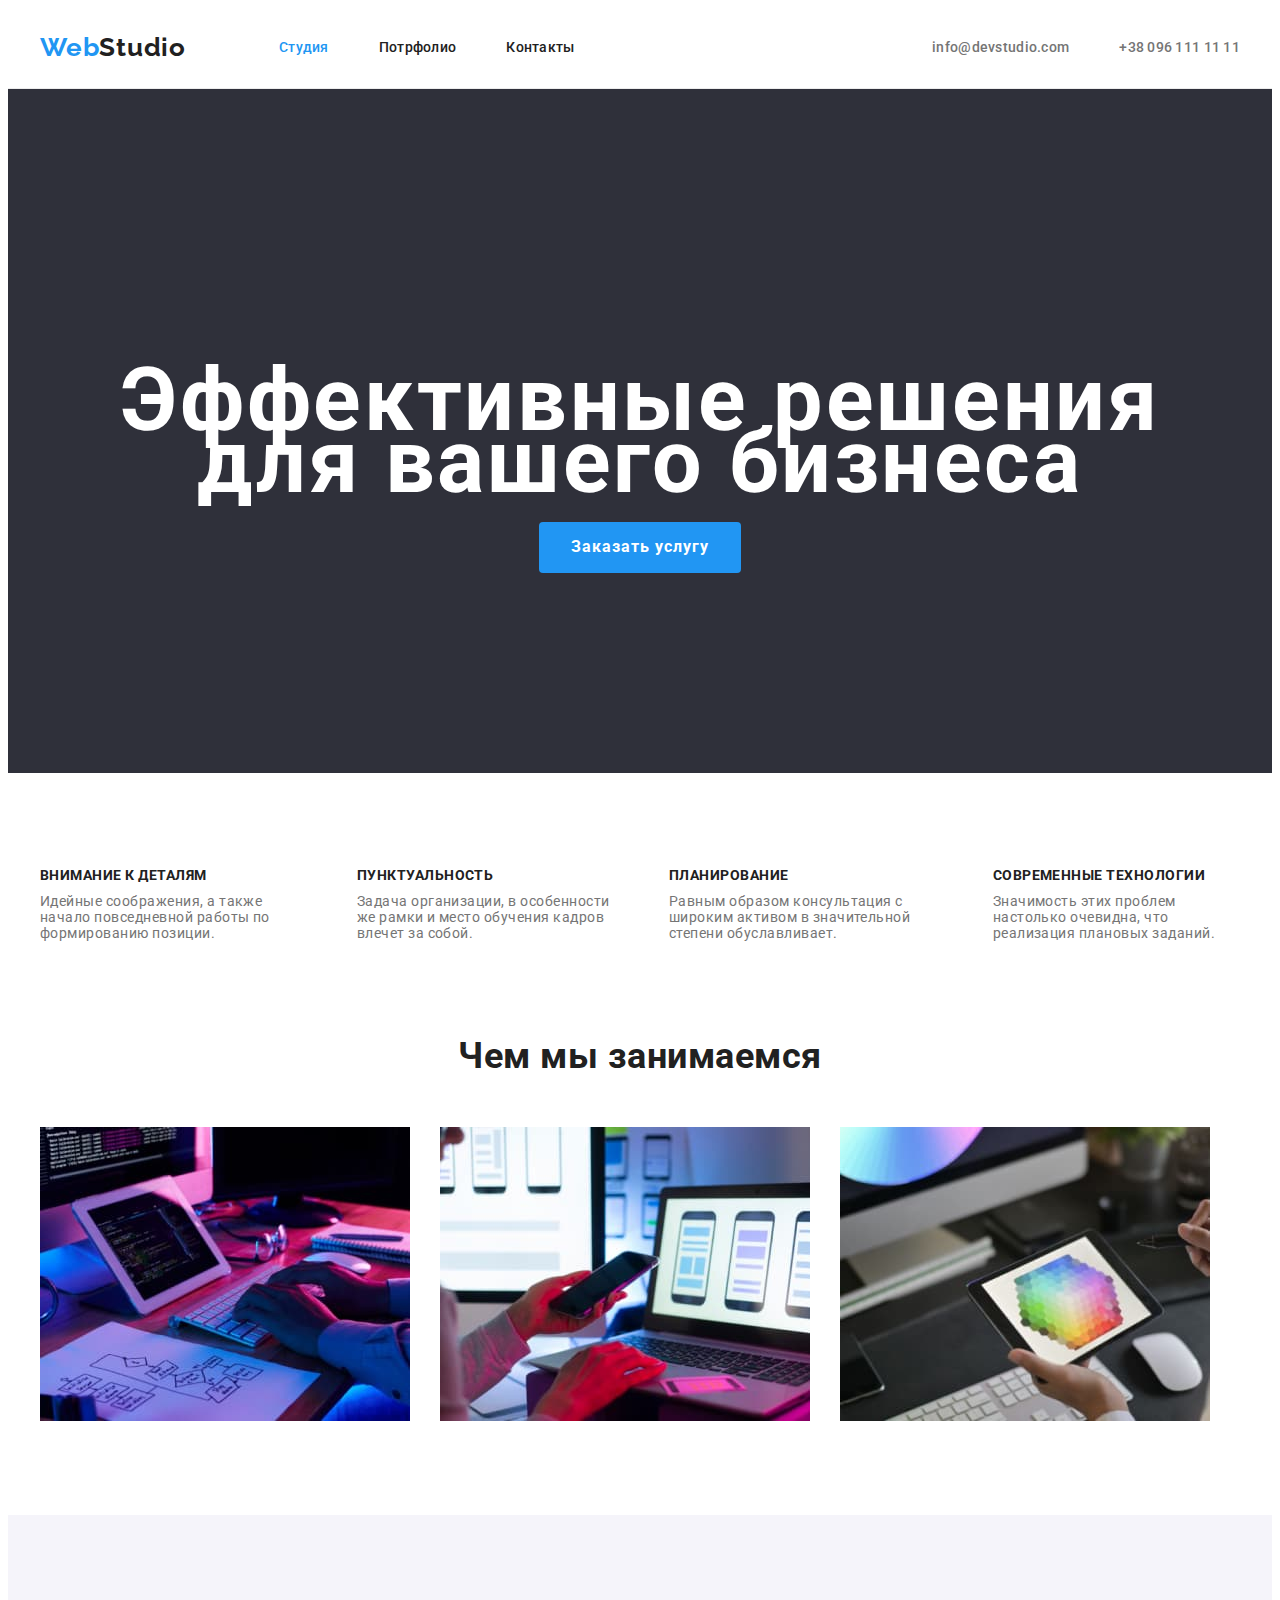
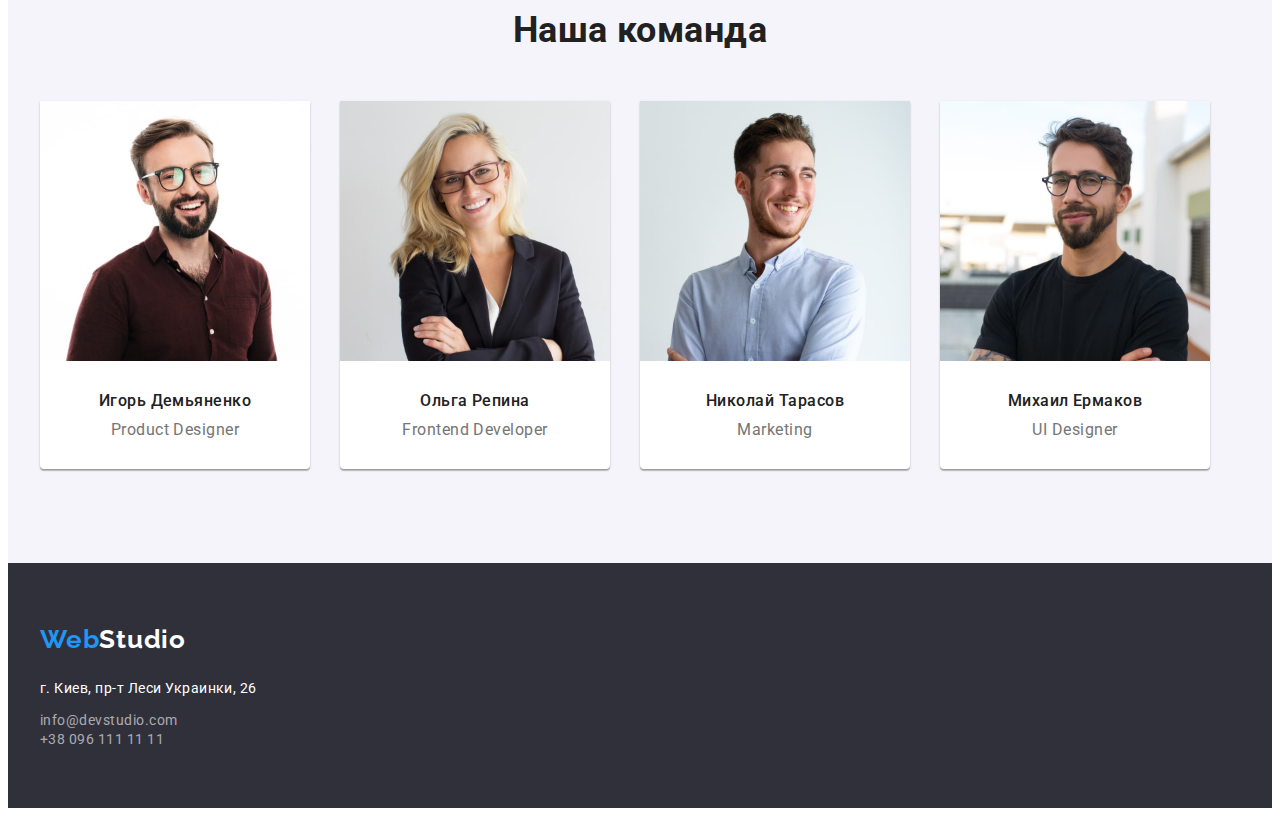
==== index.html @ fb66c058 "start" ====
<!DOCTYPE html>
<html lang="en">
<head>
    <meta charset="UTF-8">
    <meta http-equiv="X-UA-Compatible" content="IE=edge">
    <meta name="viewport" content="width=device-width, initial-scale=1.0">
    <title>WebStudio</title>
    <link href="https://fonts.googleapis.com/css2?family=Raleway:wght@700&family=Roboto:wght@400;500;700&display=swap" rel="stylesheet">
    <link rel="stylesheet" href="https://cdnjs.cloudflare.com/ajax/libs/modern-normalize/1.1.0/modern-normalize.min.css" integrity="sha512-wpPYUAdjBVSE4KJnH1VR1HeZfpl1ub8YT/NKx4PuQ5NmX2tKuGu6U/JRp5y+Y8XG2tV+wKQpNHVUX03MfMFn9Q==" crossorigin="anonymous" referrerpolicy="no-referrer" />
    <link rel="stylesheet" href="./css/styles.css">
<body>
    <!-- Header -->
    <header class="page-header">
        <div class="container">
            <a class="logo logo-header" href="./index.html"><span class="blue-word">Web</span>Studio</a>

            <nav class="nav-links">
                <ul class="header-list list">
                    <li class="item">
                        <a class="header-nav-links links current" href="./index.html">Студия</a>
                    </li>
                    <li class="item">
                        <a class="header-nav-links" href="./portfolio.html">Потрфолио</a>
                    </li>
                    <li class="item">
                        <a class="header-nav-links" href="#">Контакты</a>
                    </li>
                </ul>
            </nav>
    
            <div class="contacts">
                <a class="contacts-links header-contacts-item" href="mailto:info@devstudio.com" class="my-e-mail">info@devstudio.com</a>
                <a class="contacts-links header-contacts-item" href="tel:+38-096-111-11-11" class="my-cell-number">+38 096 111 11 11</a>
            </div>
        </div>

    </header>

    <!-- Main content -->
    <main>
        <!-- ----ТИПУ-ГЕРОЙ---- -->
            <section class="header">
                <div class="container">
                    <h1>
                        Эффективные решения <br> для вашего бизнеса
                    </h1>
            
                    <!-- КНОПКА-ГЕРОЙ -->
                    <button type="button" class="alpha-button">Заказать услугу</button>
            </section>
            
            
            <!-- ОСОБЕННОСТИ -->
            <section class="features">
            
                <div class="container">
                    <ul class="features-list list">
                        <li class="featured-lits-item">
                            <h3 class="features-subtitle">Внимание к деталям</h3>
                            <p class="features-text">Идейные соображения, а также начало повседневной работы по формированию
                                позиции.</p>
                        </li>
                        <li class="featured-lits-item">
                            <h3 class="features-subtitle">Пунктуальность</h3>
                            <p class="features-text">Задача организации, в особенности же рамки и место обучения кадров влечет за
                                собой.</p>
                        </li>
                        <li class="featured-lits-item">
                            <h3 class="features-subtitle">Планирование</h3>
                            <p class="features-text">Равным образом консультация с широким активом в значительной степени
                                обуславливает.</p>
                        </li>
                        <li class="featured-lits-item">
                            <h3 class="features-subtitle">Современные технологии</h3>
                            <p class="features-text">Значимость этих проблем настолько очевидна, что реализация плановых заданий.
                            </p>
                        </li>
                    </ul>
            
                </div>
                </div>
            
            </section>

            <!-- ЧЕМ МЫ ЗАНИМАЕМСЯ -->
            <section class="works">
                <h2 class="works-header">
                    Чем мы занимаемся
                </h2>
                <div class="container">
                    <ul class="works-list list">
                        <li class="works-list-item">
                            <img src="images/box-1.JPG" alt="ipad with keyboard" width="370" height="294">
                        </li>
                        <li class="works-list-item">
                            <img src="images/box-2.JPG" alt="laptop" width="370" height="294">
                        </li>
                        <li class="works-list-item">
                            <img src="images/box-3.JPG" alt="ipad" width="370" height="294">
                        </li>
                    </ul>
                </div>
            </section>

                <!--НАША КОМАНДА -->
            <section class="team">
                <h2 class="team-header">
                    Наша команда
                </h2>

                <div class="container">
                    <ul class="team-list list">
            
                        <li class="team-list-item">
                            <div class="team-item">
                                <img src="images/igor-demyanenko.JPG" alt="Игорь Демьяненко Product Designer" width="270" height="260">
            
                                <h3 class="team-subtitle">Игорь Демьяненко</h3>
                
                                <p class="team-text">Product Designer</p>
                            </div>
                        </li>
                        <li class="team-list-item">

                            <div class="team-item">
                                <img src="images/olga-repina.JPG" alt="Ольга Репина Frontend Developer" width="270" height="260">
            
                                <h3 class="team-subtitle">Ольга Репина</h3>
                
                                <p class="team-text">Frontend Developer</p>
                            </div>
            
                        </li>
                        <li class="team-list-item">

                            <div class="team-item">
                                <img src="images/nikolay-tarasov.JPG" alt="Николай Тарасов Marketing" width="270" height="260">
            
                                <h3 class="team-subtitle">Николай Тарасов</h3>
                
                                <p class="team-text">Marketing</p>
                            </div>

                        </li>
                        <li class="team-list-item">

                            <div class="team-item">
                                <img src="images/mikhail-ermakov.JPG" alt="Михаил Ермаков UI Designer" width="270" height="260">
            
                                <h3 class="team-subtitle">Михаил Ермаков</h3>
                
                                <p class="team-text">UI Designer</p>
                            </div>

                        </li>
                    </ul>
                </div>
            
            </section>

    </main>

    <!-- Footer -->
    <footer class="footer">
    
        <div class="container">
            <div class="footer-items">
                <a class="logo" href="./index.html"><span class="blue-word">Web</span><span
                        class="white-word">Studio</span></a>
    
                <address class="address">
                    г. Киев, пр-т Леси Украинки, 26
                </address>
    
                <div class="contacts-footer">
                    <a class="footer-links" href="mailto:info@devstudio.com" class="my-e-mail">info@devstudio.com</a><br>
                    <a class="footer-links" href="tel:+38-096-111-11-11" class="my-cell-number">+38 096 111 11 11</a>
                </div>
            </div>
        </div>
    
    </footer>
</body>
</html>
---- css/styles.css ----
/* --base-color-black: #212121; */

/* --secondary-color-gray: #757575; */

/* --accent-color: #2196F3; */

/* --white: #FFFFFF; */

/* background-color: #E5E5E5; */

h1,
h2,
h3,
h4,
h5,
h6,
p {
  margin: 0px;
}

img {

  display: block;

}

:root {
  --base-color-black: #212121;

  --secondary-color-gray: #757575;

  --accent-color: #2196f3;

  --white: #ffffff;

  --project-list-gap: 30px;
}

body {

  font-family: Roboto, sans-serif;
  letter-spacing: 0.03em;
  background-color: #ffffff;
  color: var(--base-color-black);
}

/* Общие классы */

.container {

  width: 1200px;
  padding-left: 15px;
  padding-right: 15px;

  margin: 0 auto;

}
.list {
  padding-left: 0px;
  margin: 0px;
  list-style-type: none;
}

.list a {
  text-decoration: none;
}

/* WebStudio colors */

.blue-word {
  color: var(--accent-color);
}

/* Header */

/* ----ЛОГО---- */

.page-header {

  border-bottom: 1px solid #ECECEC;

}

.page-header .container {

display: flex;

}

.logo {
  font-family: Raleway, sans-serif;
  font-weight: 700;
  font-size: 26px;
  line-height: 1.3em;
  letter-spacing: 0.03em;

  text-decoration: none;

  color: var(--base-color-black);
}

.logo-header {
  display: flex;
  align-items: center;
}

/* ----НАВІГАЦІЯ---- */

.container .header-list {
  display: flex;
  align-items: center;
  margin-left: 93px;
}

.header-list .item {
  margin-right: 50px;
}

.header-list .item:last-child {
  margin-right: 0px;
}

.header-nav-links {
  display: block;
  padding-top: 32px;
  padding-bottom: 32px;
}

.nav-links a {
  font-weight: 500;
  font-size: 14px;
  line-height: 1.14em;
  letter-spacing: 0.02em;

  color: var(--base-color-black);
}

.list .links.current {
  color: var(--accent-color);
}

.nav-links :hover,
.nav-links :focus {
  color: var(--accent-color);
}

/* ----КОНТАКТИ ХЕДЕРА---- */

.contacts {
  display: flex;
  margin-left: auto;
  align-items: center;

  font-weight: 500;
  font-size: 14px;
  line-height: 1.14em;
  letter-spacing: 0.02em;
}

.contacts-links {
  color: var(--secondary-color-gray);

  text-decoration: none;
}

.contacts :hover,
.contacts :focus {
  color: var(--accent-color);
}

.contacts .header-contacts-item + .header-contacts-item {
  margin-left: 50px;
}

/*----ТИПУ-ГЕРОЙ---- */
.header {
  text-align: center;
  padding-top: 280px;

  font-weight: 700;
  font-size: 44px;
  line-height: 1.4em;
  letter-spacing: 0.06em;

  color: var(--white);
  background-color: #2f303a;
}

/* ----КНОПКА-ГЕРОЙ---- */
.alpha-button {
  text-align: center;
  padding: 10px 32px;
  margin-top: 30px;
  margin-bottom: 200px;

  font-family: inherit;

  background-color: var(--accent-color);
  color: var(--white);

  font-weight: 700;
  font-size: 16px;
  line-height: 1.9em;
  border-radius: 4px;
  border: none;

  letter-spacing: 0.06em;
}

/* ---ОСОБЕННОСТИ---- */

.features-list {
  display: flex;
  padding-top: 94px;
}

.featured-lits-item:not(:last-child) {
  margin-right: 50px;
}

.features-subtitle {

  padding-bottom: 10px;

  font-weight: 700;
  font-size: 14px;

  text-transform: uppercase;
}

.features-text {
  font-size: 14px;
  line-height: 1, 71em;

  color: var(--secondary-color-gray);
}

/* ----ЧЕМ МЫ ЗАНИМАЕМСЯ---- */

.works {

  padding-bottom: 94px;

}

.works-header {
  padding-top: 94px;
  text-align: center;

  font-weight: 700;
  font-size: 36px;
  line-height: 1, 16em;
}

.works-list {
  display: flex;
  padding-top: 50px;
}

.works-list-item {
  display: flex;
}

.works-list-item:not(:last-child) {
  margin-right: 30px;
}

/* ----НАША КОМАНДА---- */

.team {
  padding-bottom: 94px;

  background: #f5f4fa;
}

.team-header {
  padding-top: 94px;

  font-weight: 700;
  font-size: 36px;
  line-height: 1, 16em;
  text-align: center;
}

.team-list {
  display: flex;
}

.team-list-item {
  padding-top: 50px;
}

.team-list-item:not(:last-child) {
  margin-right: 30px;
}

.team-item {
  background-color: var(--white);

  border-radius: 0px 0px 4px 4px;

  box-shadow: 0px 1px 3px rgba(0, 0, 0, 0.12), 0px 1px 1px rgba(0, 0, 0, 0.14),
    0px 2px 1px rgba(0, 0, 0, 0.2);
}

.team-subtitle {
  padding-top: 30px;

  font-weight: 500;
  font-size: 16px;
  line-height: 1.2em;
  text-align: center;
}

.team-text {
  padding-top: 10px;
  padding-bottom: 30px;

  font-size: 16px;
  line-height: 1.2em;
  text-align: center;

  color: var(--secondary-color-gray);
}

/* ----ТЬФУТЕР---- */

.footer {

  padding-top: 60px;

  background-color: #2f303a;
}


.footer-items {

  display: block;

}

.white-word {
  color: var(--white);
}

.address {

  padding-top: 20px;

  font-style: normal;
  font-size: 14px;
  line-height: 1.7em;

  color: var(--white);
}

.contacts-footer {

  padding-top: 9px;
  padding-bottom: 60px;

}

.footer-links {
  font-weight: 400;
  font-size: 14px;
  line-height: 1.14em;

  color: rgba(255, 255, 255, 0.6);

  text-decoration: none;
}




/* ----PORTFOLIO---- */

.filter {

  padding-bottom: 50px;

}

.filter-list {

  display: flex;
  padding-top: 94px;
  justify-content: center;

}

.filter-list-item:not(:last-child) {

  margin-right: 8px;

}

.filter-button {

  padding: 6px 22px;

  font-family: inherit;

  background: #f5f4fa;
  color: var(--base-color-black);

  border-radius: 4px;
  border: none;

  font-weight: 500;
  font-size: 16px;
  line-height: 1.6em;
  letter-spacing: 0.03em;
}

.filter li :hover,
.filter li :focus {
  background: var(--accent-color);
  color: var(--white);
}



/* ----СПИСОК ПРОЕКТІВ---- */

.projects-list {
  display: flex;
  flex-wrap: wrap;

  padding-bottom: 94px;

  margin-left: calc( -1 * var(--project-list-gap));
  margin-top: calc( -1 * var(--project-list-gap));

}

.projects-lits-item {

  flex-basis: calc((100% / 3) - 30px);

  margin-left: var(--project-list-gap);
  margin-top: var(--project-list-gap);

  
}

.item-style {

  padding: 20px 24px;
  border: 1px solid #EEEEEE;

}

.projects-subtitle {

  font-weight: 700;
  font-size: 18px;
  line-height: 2em;
  letter-spacing: 0.06em;

  color: var(--base-color-black);
}

.projects-text {

  font-size: 16px;
  line-height: 1.9em;

  color: var(--secondary-color-gray);
}
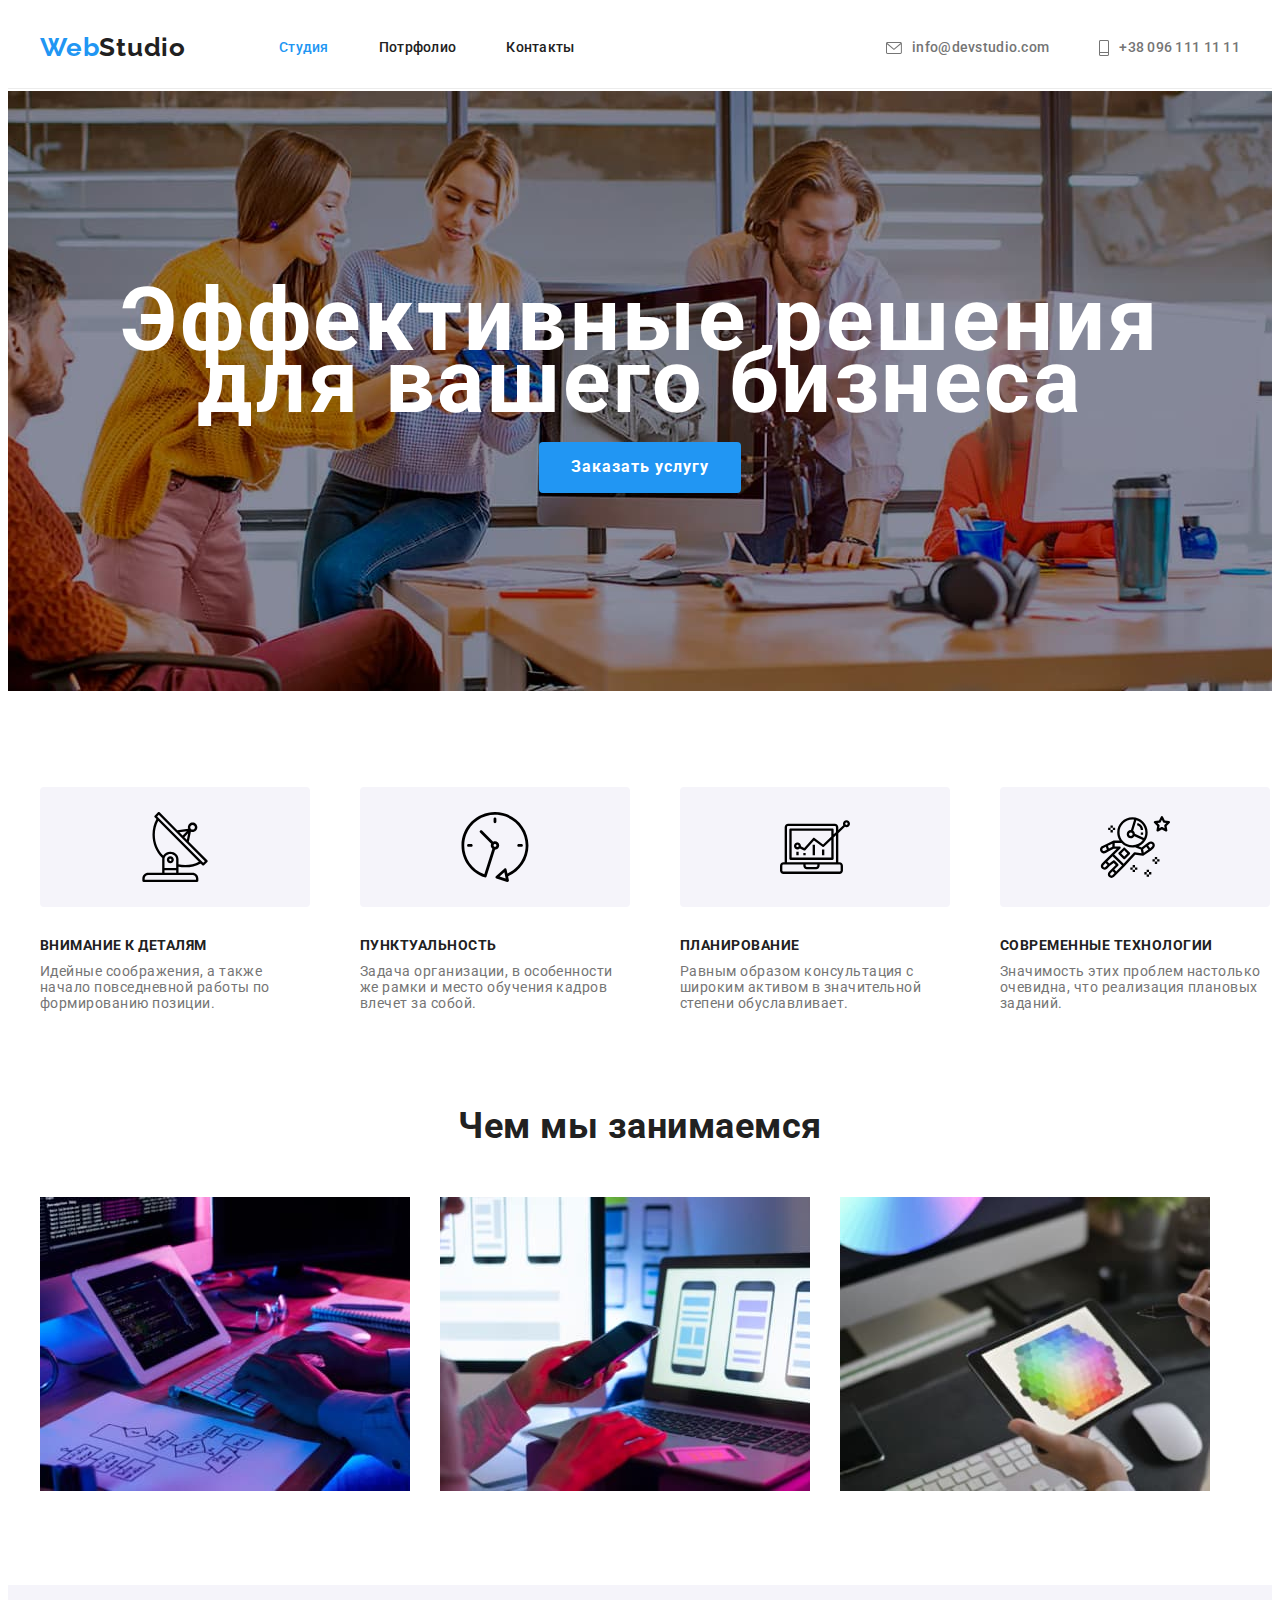
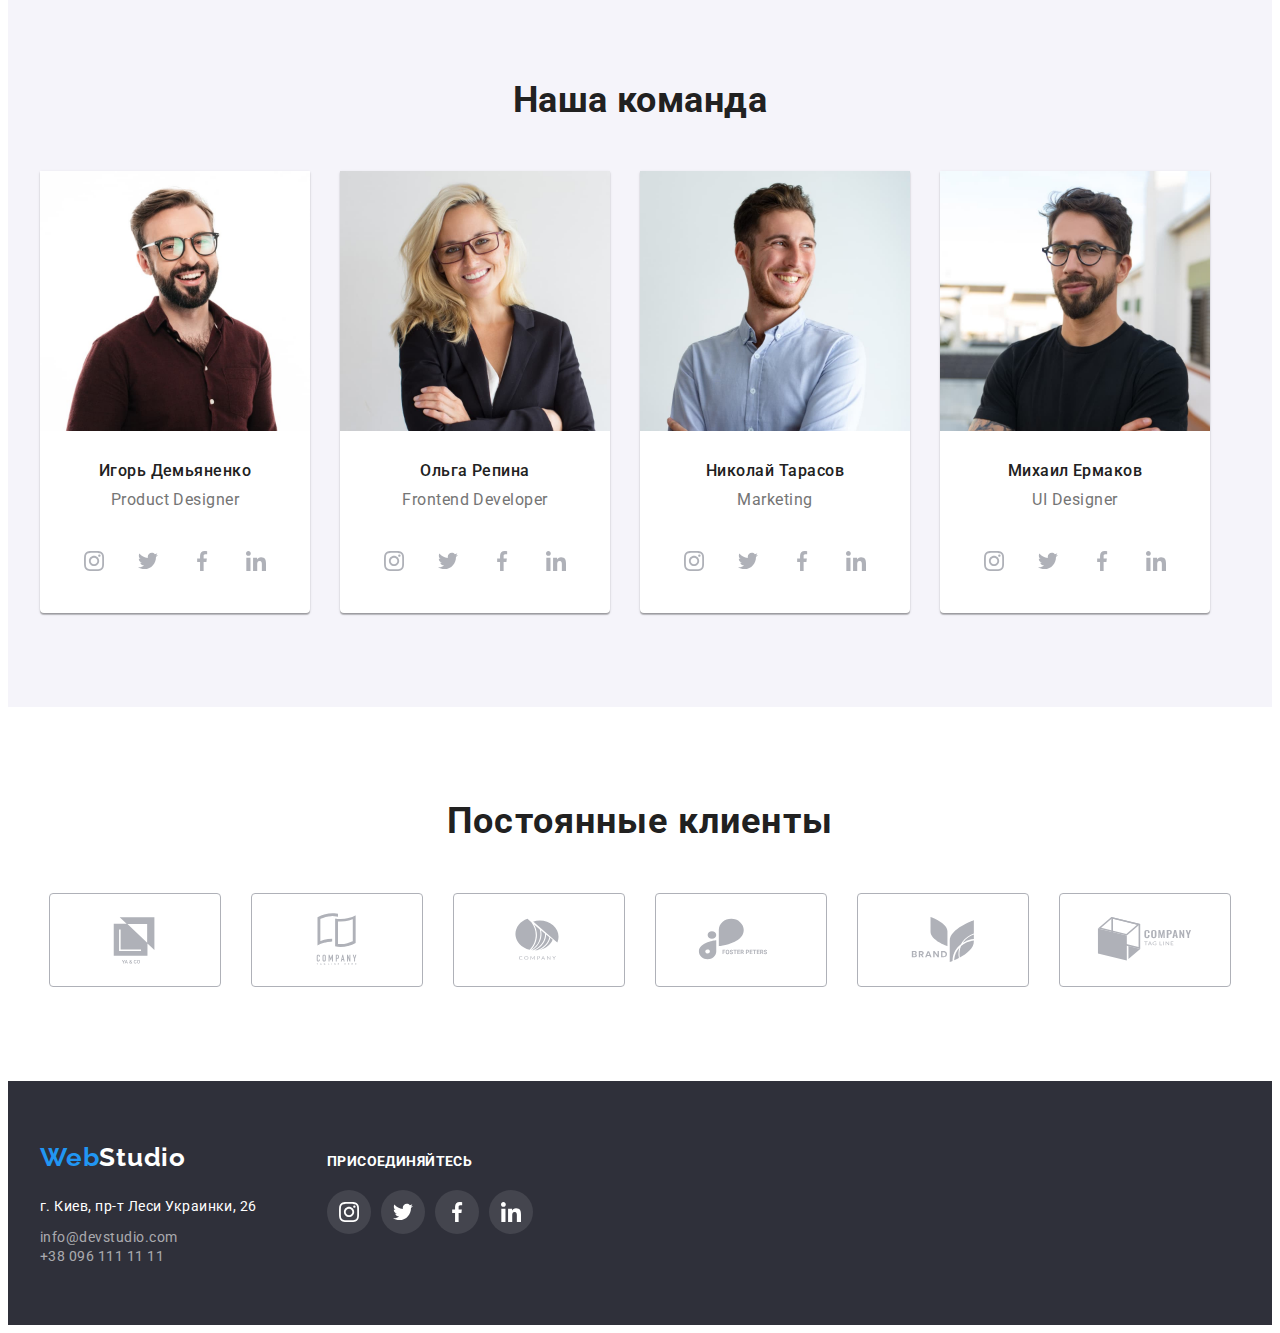
==== commit 7f73402a: "finish index" ====
--- a/index.html
+++ b/index.html
@@ -1,14 +1,18 @@
-
 <!DOCTYPE html>
 <html lang="en">
+
 <head>
     <meta charset="UTF-8">
     <meta http-equiv="X-UA-Compatible" content="IE=edge">
     <meta name="viewport" content="width=device-width, initial-scale=1.0">
     <title>WebStudio</title>
-    <link href="https://fonts.googleapis.com/css2?family=Raleway:wght@700&family=Roboto:wght@400;500;700&display=swap" rel="stylesheet">
-    <link rel="stylesheet" href="https://cdnjs.cloudflare.com/ajax/libs/modern-normalize/1.1.0/modern-normalize.min.css" integrity="sha512-wpPYUAdjBVSE4KJnH1VR1HeZfpl1ub8YT/NKx4PuQ5NmX2tKuGu6U/JRp5y+Y8XG2tV+wKQpNHVUX03MfMFn9Q==" crossorigin="anonymous" referrerpolicy="no-referrer" />
+    <link href="https://fonts.googleapis.com/css2?family=Raleway:wght@700&family=Roboto:wght@400;500;700&display=swap"
+        rel="stylesheet">
+    <link rel="stylesheet" href="https://cdnjs.cloudflare.com/ajax/libs/modern-normalize/1.1.0/modern-normalize.min.css"
+        integrity="sha512-wpPYUAdjBVSE4KJnH1VR1HeZfpl1ub8YT/NKx4PuQ5NmX2tKuGu6U/JRp5y+Y8XG2tV+wKQpNHVUX03MfMFn9Q=="
+        crossorigin="anonymous" referrerpolicy="no-referrer" />
     <link rel="stylesheet" href="./css/styles.css">
+
 <body>
     <!-- Header -->
     <header class="page-header">
@@ -28,10 +32,24 @@
                     </li>
                 </ul>
             </nav>
-    
+
             <div class="contacts">
-                <a class="contacts-links header-contacts-item" href="mailto:info@devstudio.com" class="my-e-mail">info@devstudio.com</a>
-                <a class="contacts-links header-contacts-item" href="tel:+38-096-111-11-11" class="my-cell-number">+38 096 111 11 11</a>
+                <a class="contacts-links header-contacts-item" href="mailto:info@devstudio.com" class="my-e-mail">
+
+                    <svg width="16" height="12" class="contacts-icon">
+                        <use href="./sprites.svg#icon-letter"></use>
+                    </svg>
+
+                    info@devstudio.com
+
+                </a>
+                <a class="contacts-links header-contacts-item" href="tel:+38-096-111-11-11" class="my-cell-number">
+
+                    <svg width="10" height="16" class="contacts-icon">
+                        <use href="./sprites.svg#icon-phone"></use>
+                    </svg>
+
+                    +38 096 111 11 11</a>
             </div>
         </div>
 
@@ -40,146 +58,540 @@
     <!-- Main content -->
     <main>
         <!-- ----ТИПУ-ГЕРОЙ---- -->
-            <section class="header">
-                <div class="container">
-                    <h1>
-                        Эффективные решения <br> для вашего бизнеса
-                    </h1>
-            
-                    <!-- КНОПКА-ГЕРОЙ -->
-                    <button type="button" class="alpha-button">Заказать услугу</button>
-            </section>
-            
-            
-            <!-- ОСОБЕННОСТИ -->
-            <section class="features">
-            
-                <div class="container">
-                    <ul class="features-list list">
-                        <li class="featured-lits-item">
-                            <h3 class="features-subtitle">Внимание к деталям</h3>
-                            <p class="features-text">Идейные соображения, а также начало повседневной работы по формированию
-                                позиции.</p>
+        <section class="header">
+            <div class="container">
+                <h1 class="header-title">
+                    Эффективные решения <br> для вашего бизнеса
+                </h1>
+
+                <!-- КНОПКА-ГЕРОЙ -->
+                <button type="button" class="alpha-button">Заказать услугу</button>
+        </section>
+
+
+        <!-- ОСОБЕННОСТИ -->
+        <section class="features">
+
+            <div class="container">
+                <ul class="features-list list">
+                    <li class="featured-lits-item">
+
+                        <div class="features-container">
+                            <svg width="70" height="70" class="features-icon">
+                                <use href="./sprites.svg#icon-antenna"></use>
+                            </svg>
+                        </div>
+
+                        <h3 class="features-subtitle">Внимание к деталям</h3>
+                        <p class="features-text">Идейные соображения, а также начало повседневной работы по формированию
+                            позиции.</p>
+                    </li>
+                    <li class="featured-lits-item">
+
+                        <div class="features-container">
+                            <svg width="70" height="70" class="features-icon">
+                                <use href="./sprites.svg#icon-clock"></use>
+                            </svg>
+                        </div>
+
+                        <h3 class="features-subtitle">Пунктуальность</h3>
+                        <p class="features-text">Задача организации, в особенности же рамки и место обучения кадров
+                            влечет за
+                            собой.</p>
+                    </li>
+                    <li class="featured-lits-item">
+
+                        <div class="features-container">
+                            <svg width="70" height="70" class="features-icon">
+                                <use href="./sprites.svg#icon-diagram"></use>
+                            </svg>
+                        </div>
+
+                        <h3 class="features-subtitle">Планирование</h3>
+                        <p class="features-text">Равным образом консультация с широким активом в значительной степени
+                            обуславливает.</p>
+                    </li>
+                    <li class="featured-lits-item">
+
+                        <div class="features-container">
+                            <svg width="70" height="70" class="features-icon">
+                                <use href="./sprites.svg#icon-astronaut"></use>
+                            </svg>
+                        </div>
+
+                        <h3 class="features-subtitle">Современные технологии</h3>
+                        <p class="features-text">Значимость этих проблем настолько очевидна, что реализация плановых
+                            заданий.
+                        </p>
+                    </li>
+                </ul>
+
+            </div>
+            </div>
+
+        </section>
+
+        <!-- ЧЕМ МЫ ЗАНИМАЕМСЯ -->
+        <section class="works">
+            <h2 class="works-header">
+                Чем мы занимаемся
+            </h2>
+            <div class="container">
+                <ul class="works-list list">
+                    <li class="works-list-item">
+                        <img src="images/box-1.JPG" alt="ipad with keyboard" width="370" height="294">
+                    </li>
+                    <li class="works-list-item">
+                        <img src="images/box-2.JPG" alt="laptop" width="370" height="294">
+                    </li>
+                    <li class="works-list-item">
+                        <img src="images/box-3.JPG" alt="ipad" width="370" height="294">
+                    </li>
+                </ul>
+            </div>
+        </section>
+
+        <!--НАША КОМАНДА -->
+        <section class="team">
+            <h2 class="team-header">
+                Наша команда
+            </h2>
+
+            <div class="container">
+                <ul class="team-list list">
+
+                    <li class="team-list-item">
+                        <div class="team-item">
+                            <img src="images/igor-demyanenko.JPG" alt="Игорь Демьяненко Product Designer" width="270"
+                                height="260">
+
+                            <h3 class="team-subtitle">Игорь Демьяненко</h3>
+
+                            <p class="team-text">Product Designer</p>
+
+                            <ul class="socia-list list">
+
+                                <li class="social-items">
+
+                                    <a href="#" class="team-social-link">
+
+                                        <svg width="20" height="20" class="team-icons">
+                                            <use href="./sprites.svg#icon-instagram"></use>
+                                        </svg>
+
+                                    </a>
+
+                                </li>
+
+                                <li class="social-items">
+
+                                    <a href="#" class="team-social-link">
+
+                                        <svg width="20" height="20" class="team-icons">
+                                            <use href="./sprites.svg#icon-twitter"></use>
+                                        </svg>
+
+                                    </a>
+
+                                </li>
+
+                                <li class="social-items">
+
+                                    <a href="#" class="team-social-link">
+
+                                        <svg width="20" height="20" class="team-icons">
+                                            <use href="./sprites.svg#icon-facebook"></use>
+                                        </svg>
+
+                                    </a>
+
+                                </li>
+
+                                <li class="social-items">
+
+                                    <a href="#" class="team-social-link">
+
+                                        <svg width="20" height="20" class="team-icons">
+                                            <use href="./sprites.svg#icon-linkedin"></use>
+                                        </svg>
+
+                                    </a>
+
+                                </li>
+
+                            </ul>
+
+                        </div>
+                    </li>
+                    <li class="team-list-item">
+
+                        <div class="team-item">
+                            <img src="images/olga-repina.JPG" alt="Ольга Репина Frontend Developer" width="270"
+                                height="260">
+
+                            <h3 class="team-subtitle">Ольга Репина</h3>
+
+                            <p class="team-text">Frontend Developer</p>
+
+                            <ul class="socia-list list">
+
+                                <li class="social-items">
+
+                                    <a href="#" class="team-social-link">
+
+                                        <svg width="20" height="20" class="team-icons">
+                                            <use href="./sprites.svg#icon-instagram"></use>
+                                        </svg>
+
+                                    </a>
+
+                                </li>
+
+                                <li class="social-items">
+
+                                    <a href="#" class="team-social-link">
+
+                                        <svg width="20" height="20" class="team-icons">
+                                            <use href="./sprites.svg#icon-twitter"></use>
+                                        </svg>
+
+                                    </a>
+
+                                </li>
+
+                                <li class="social-items">
+
+                                    <a href="#" class="team-social-link">
+
+                                        <svg width="20" height="20" class="team-icons">
+                                            <use href="./sprites.svg#icon-facebook"></use>
+                                        </svg>
+
+                                    </a>
+
+                                </li>
+
+                                <li class="social-items">
+
+                                    <a href="#" class="team-social-link">
+
+                                        <svg width="20" height="20" class="team-icons">
+                                            <use href="./sprites.svg#icon-linkedin"></use>
+                                        </svg>
+
+                                    </a>
+
+                                </li>
+
+                            </ul>
+
+                        </div>
+
+                    </li>
+                    <li class="team-list-item">
+
+                        <div class="team-item">
+                            <img src="images/nikolay-tarasov.JPG" alt="Николай Тарасов Marketing" width="270"
+                                height="260">
+
+                            <h3 class="team-subtitle">Николай Тарасов</h3>
+
+                            <p class="team-text">Marketing</p>
+
+                            <ul class="socia-list list">
+
+                                <li class="social-items">
+
+                                    <a href="#" class="team-social-link">
+
+                                        <svg width="20" height="20" class="team-icons">
+                                            <use href="./sprites.svg#icon-instagram"></use>
+                                        </svg>
+
+                                    </a>
+
+                                </li>
+
+                                <li class="social-items">
+
+                                    <a href="#" class="team-social-link">
+
+                                        <svg width="20" height="20" class="team-icons">
+                                            <use href="./sprites.svg#icon-twitter"></use>
+                                        </svg>
+
+                                    </a>
+
+                                </li>
+
+                                <li class="social-items">
+
+                                    <a href="#" class="team-social-link">
+
+                                        <svg width="20" height="20" class="team-icons">
+                                            <use href="./sprites.svg#icon-facebook"></use>
+                                        </svg>
+
+                                    </a>
+
+                                </li>
+
+                                <li class="social-items">
+
+                                    <a href="#" class="team-social-link">
+
+                                        <svg width="20" height="20" class="team-icons">
+                                            <use href="./sprites.svg#icon-linkedin"></use>
+                                        </svg>
+
+                                    </a>
+
+                                </li>
+
+                            </ul>
+
+                        </div>
+
+                    </li>
+                    <li class="team-list-item">
+
+                        <div class="team-item">
+                            <img src="images/mikhail-ermakov.JPG" alt="Михаил Ермаков UI Designer" width="270"
+                                height="260">
+
+                            <h3 class="team-subtitle">Михаил Ермаков</h3>
+
+                            <p class="team-text">UI Designer</p>
+
+                            <ul class="socia-list list">
+
+                                <li class="social-items">
+
+                                    <a href="#" class="team-social-link">
+
+                                        <svg width="20" height="20" class="team-icons">
+                                            <use href="./sprites.svg#icon-instagram"></use>
+                                        </svg>
+
+                                    </a>
+
+                                </li>
+
+                                <li class="social-items">
+
+                                    <a href="#" class="team-social-link">
+
+                                        <svg width="20" height="20" class="team-icons">
+                                            <use href="./sprites.svg#icon-twitter"></use>
+                                        </svg>
+
+                                    </a>
+
+                                </li>
+
+                                <li class="social-items">
+
+                                    <a href="#" class="team-social-link">
+
+                                        <svg width="20" height="20" class="team-icons">
+                                            <use href="./sprites.svg#icon-facebook"></use>
+                                        </svg>
+
+                                    </a>
+
+                                </li>
+
+                                <li class="social-items">
+
+                                    <a href="#" class="team-social-link">
+
+                                        <svg width="20" height="20" class="team-icons">
+                                            <use href="./sprites.svg#icon-linkedin"></use>
+                                        </svg>
+
+                                    </a>
+
+                                </li>
+
+                            </ul>
+
+                        </div>
+
+                    </li>
+                </ul>
+            </div>
+
+        </section>
+
+        <section class="clients">
+            <div class="container">
+
+                <h3 class="clients-header">
+                    Постоянные клиенты
+                </h3>
+
+                <ul class="clients-list list">
+
+                    <li class="clients-list-item">
+
+                        <a href="#" class="clients-link">
+
+                            <svg width="106" height="60" class="clients-icon">
+                                <use href="./sprites.svg#icon-logo-1"></use>
+                            </svg>
+
+                        </a>
+
+                    </li>
+
+                    <ul class="clients-list list">
+
+                        <li class="clients-list-item">
+
+                            <a href="#" class="clients-link">
+
+                                <svg width="106" height="60" class="clients-icon">
+                                    <use href="./sprites.svg#icon-logo-2"></use>
+                                </svg>
+
+                            </a>
+
                         </li>
-                        <li class="featured-lits-item">
-                            <h3 class="features-subtitle">Пунктуальность</h3>
-                            <p class="features-text">Задача организации, в особенности же рамки и место обучения кадров влечет за
-                                собой.</p>
-                        </li>
-                        <li class="featured-lits-item">
-                            <h3 class="features-subtitle">Планирование</h3>
-                            <p class="features-text">Равным образом консультация с широким активом в значительной степени
-                                обуславливает.</p>
-                        </li>
-                        <li class="featured-lits-item">
-                            <h3 class="features-subtitle">Современные технологии</h3>
-                            <p class="features-text">Значимость этих проблем настолько очевидна, что реализация плановых заданий.
-                            </p>
-                        </li>
-                    </ul>
-            
-                </div>
-                </div>
-            
-            </section>
-
-            <!-- ЧЕМ МЫ ЗАНИМАЕМСЯ -->
-            <section class="works">
-                <h2 class="works-header">
-                    Чем мы занимаемся
-                </h2>
-                <div class="container">
-                    <ul class="works-list list">
-                        <li class="works-list-item">
-                            <img src="images/box-1.JPG" alt="ipad with keyboard" width="370" height="294">
-                        </li>
-                        <li class="works-list-item">
-                            <img src="images/box-2.JPG" alt="laptop" width="370" height="294">
-                        </li>
-                        <li class="works-list-item">
-                            <img src="images/box-3.JPG" alt="ipad" width="370" height="294">
-                        </li>
-                    </ul>
-                </div>
-            </section>
-
-                <!--НАША КОМАНДА -->
-            <section class="team">
-                <h2 class="team-header">
-                    Наша команда
-                </h2>
-
-                <div class="container">
-                    <ul class="team-list list">
-            
-                        <li class="team-list-item">
-                            <div class="team-item">
-                                <img src="images/igor-demyanenko.JPG" alt="Игорь Демьяненко Product Designer" width="270" height="260">
-            
-                                <h3 class="team-subtitle">Игорь Демьяненко</h3>
-                
-                                <p class="team-text">Product Designer</p>
-                            </div>
-                        </li>
-                        <li class="team-list-item">
-
-                            <div class="team-item">
-                                <img src="images/olga-repina.JPG" alt="Ольга Репина Frontend Developer" width="270" height="260">
-            
-                                <h3 class="team-subtitle">Ольга Репина</h3>
-                
-                                <p class="team-text">Frontend Developer</p>
-                            </div>
-            
-                        </li>
-                        <li class="team-list-item">
-
-                            <div class="team-item">
-                                <img src="images/nikolay-tarasov.JPG" alt="Николай Тарасов Marketing" width="270" height="260">
-            
-                                <h3 class="team-subtitle">Николай Тарасов</h3>
-                
-                                <p class="team-text">Marketing</p>
-                            </div>
-
-                        </li>
-                        <li class="team-list-item">
-
-                            <div class="team-item">
-                                <img src="images/mikhail-ermakov.JPG" alt="Михаил Ермаков UI Designer" width="270" height="260">
-            
-                                <h3 class="team-subtitle">Михаил Ермаков</h3>
-                
-                                <p class="team-text">UI Designer</p>
-                            </div>
-
-                        </li>
-                    </ul>
-                </div>
-            
-            </section>
+
+                        <ul class="clients-list list">
+
+                            <li class="clients-list-item">
+
+                                <a href="#" class="clients-link">
+
+                                    <svg width="106" height="60" class="clients-icon">
+                                        <use href="./sprites.svg#icon-logo-3"></use>
+                                    </svg>
+
+                                </a>
+
+                            </li>
+
+                            <ul class="clients-list list">
+
+                                <li class="clients-list-item">
+
+                                    <a href="#" class="clients-link">
+
+                                        <svg width="106" height="60" class="clients-icon">
+                                            <use href="./sprites.svg#icon-logo-4"></use>
+                                        </svg>
+
+                                    </a>
+
+                                </li>
+
+                                <ul class="clients-list list">
+
+                                    <li class="clients-list-item">
+
+                                        <a href="#" class="clients-link">
+
+                                            <svg width="106" height="60" class="clients-icon">
+                                                <use href="./sprites.svg#icon-logo-5"></use>
+                                            </svg>
+
+                                        </a>
+
+                                    </li>
+
+                                    <ul class="clients-list list">
+
+                                        <li class="clients-list-item">
+
+                                            <a href="#" class="clients-link">
+
+                                                <svg width="106" height="60" class="clients-icon">
+                                                    <use href="./sprites.svg#icon-logo-6"></use>
+                                                </svg>
+
+                                            </a>
+
+                                        </li>
+
+                                    </ul>
+            </div>
+        </section>
 
     </main>
 
     <!-- Footer -->
     <footer class="footer">
-    
+
         <div class="container">
             <div class="footer-items">
+                <div class="footer-logo">
                 <a class="logo" href="./index.html"><span class="blue-word">Web</span><span
                         class="white-word">Studio</span></a>
-    
+
                 <address class="address">
                     г. Киев, пр-т Леси Украинки, 26
                 </address>
-    
+
                 <div class="contacts-footer">
-                    <a class="footer-links" href="mailto:info@devstudio.com" class="my-e-mail">info@devstudio.com</a><br>
+                    <a class="footer-links" href="mailto:info@devstudio.com"
+                        class="my-e-mail">info@devstudio.com</a><br>
                     <a class="footer-links" href="tel:+38-096-111-11-11" class="my-cell-number">+38 096 111 11 11</a>
                 </div>
+                </div>
+
+                <div class="join">
+
+                    <h3 class="footer-supheader">присоединяйтесь</h3>
+                    
+                    <ul class="footer-social-list list">
+                    
+                        <li class="footer-social-item">
+                    
+                            <a href="#" class="footer-social-link">
+                                <svg width="20" height="20" class="footer-icons">
+                                    <use href="./sprites.svg#icon-instagram"></use>
+                                </svg>
+                            </a>
+                    
+                        </li>
+                    
+                        <li class="footer-social-item">
+                    
+                            <a href="#" class="footer-social-link">
+                                <svg width="20" height="20" class="footer-icons">
+                                    <use href="./sprites.svg#icon-twitter"></use>
+                                </svg>
+                            </a>
+                    
+                        </li>
+                    
+                        <li class="footer-social-item">
+                    
+                            <a href="#" class="footer-social-link">
+                                <svg width="20" height="20" class="footer-icons">
+                                    <use href="./sprites.svg#icon-facebook"></use>
+                                </svg>
+                            </a>
+                    
+                        </li>
+                    
+                        <li class="footer-social-item">
+                    
+                            <a href="#" class="footer-social-link">
+                                <svg width="20" height="20" class="footer-icons">
+                                    <use href="./sprites.svg#icon-linkedin"></use>
+                                </svg>
+                            </a>
+                    
+                        </li>
+                    
+                    </ul>
+                </div>
+
             </div>
         </div>
-    
     </footer>
 </body>
+
 </html>--- a/css/styles.css
+++ b/css/styles.css
@@ -158,9 +158,11 @@
 }
 
 .contacts-links {
+  display: flex;
   color: var(--secondary-color-gray);
 
   text-decoration: none;
+
 }
 
 .contacts :hover,
@@ -172,10 +174,23 @@
   margin-left: 50px;
 }
 
+.contacts-icon {
+  display: flex;
+  margin-right: 10px;
+  align-self: center;
+
+  fill: #757575;;
+}
+
+.contacts-links:hover .contacts-icon {
+
+  fill: #2196f3;
+
+}
+
 /*----ТИПУ-ГЕРОЙ---- */
 .header {
   text-align: center;
-  padding-top: 280px;
 
   font-weight: 700;
   font-size: 44px;
@@ -183,7 +198,15 @@
   letter-spacing: 0.06em;
 
   color: var(--white);
-  background-color: #2f303a;
+  background-image: url(../images/header-image-copy.jpg);
+  background-repeat: no-repeat;
+  background-position: center;
+}
+
+.header-title {
+
+  padding-top: 200px;
+
 }
 
 /* ----КНОПКА-ГЕРОЙ---- */
@@ -218,8 +241,32 @@
   margin-right: 50px;
 }
 
+.features-container {
+
+  display: flex;
+
+  width: 270px;
+  height: 120px;
+
+
+  border-radius: 4px;
+
+  background-color: #F5F4FA;
+
+}
+
+.features-icon {
+
+  justify-content: center;
+  margin: 25px 100px;
+
+  
+}
+
 .features-subtitle {
 
+
+  padding-top: 30px;
   padding-bottom: 10px;
 
   font-weight: 700;
@@ -287,7 +334,9 @@
 }
 
 .team-list-item {
+
   padding-top: 50px;
+
 }
 
 .team-list-item:not(:last-child) {
@@ -323,6 +372,123 @@
   color: var(--secondary-color-gray);
 }
 
+.socia-list {
+
+  display: flex;
+  justify-content: center;
+  align-items: center;
+
+  padding-bottom: 30px;
+
+}
+
+.social-items:not(:last-child) {
+
+  margin-right: 10px;
+
+}
+
+.team-social-link {
+
+  display: flex;
+  justify-content: center;
+  align-items: center;
+
+  width: 44px;
+  height: 44px;
+
+  border-radius: 50%;
+
+}
+
+.team-social-link:hover,
+.team-social-link:focus {
+
+  background-color: var(--accent-color);
+
+}
+
+.team-social-link:hover .team-icons,
+.team-social-link:focus .team-icons {
+
+  fill: var(--white);
+
+}
+
+.team-icons {
+
+  fill: #AFB1B8;
+
+}
+
+/*-------НАШЫ КЛИЕНТЫ-------- */
+
+.clients-header {
+
+  padding-top: 94px;
+
+  font-size: 36px;
+  line-height: 1.16;
+  text-align: center;
+  letter-spacing: 0.03em;
+
+}
+
+.clients-list {
+
+  display: flex;
+  justify-content: center;
+  align-items: center;
+  
+}
+
+.clients-list-item {
+
+  padding-top: 50px;
+  padding-bottom: 94px;
+
+}
+
+
+.clients-list-item:not(:last-child) {
+
+  margin-right: 30px;
+
+}
+
+.clients-link {
+
+  display: flex;
+
+  border: 1px solid #AFB1B8;
+  border-radius: 4px;
+
+  
+  padding: 16px 32px;
+
+}
+
+.clients-link:hover,
+.clients-link:focus {
+
+  border: 1px solid var(--accent-color);
+  border-radius: 4px;
+
+}
+
+.clients-link:hover .clients-icon,
+.clients-link:focus .clients-icon {
+
+  fill: var(--accent-color);
+
+}
+
+.clients-icon {
+
+  fill: #AFB1B8;
+
+}
+
 /* ----ТЬФУТЕР---- */
 
 .footer {
@@ -330,12 +496,14 @@
   padding-top: 60px;
 
   background-color: #2f303a;
+  
 }
 
 
 .footer-items {
 
-  display: block;
+  display: flex;
+  align-items: baseline;
 
 }
 
@@ -371,8 +539,73 @@
   text-decoration: none;
 }
 
-
-
+.join {
+
+  margin-left: 70px;
+
+}
+
+/* ----FOOTER-SOCIAL-SECTION---- */
+
+
+.footer-supheader {
+
+  font-size: 14px;
+  line-height: 1.14;
+  letter-spacing: 0.03em;
+  text-transform: uppercase;
+
+  color: var(--white);
+
+}
+
+.footer-social-list {
+
+  display: flex;
+  justify-content:  start;
+  align-items: center;
+
+}
+
+.footer-social-item {
+
+  padding-top: 20px;
+
+}
+
+.footer-social-item:not(:last-child) {
+
+  margin-right: 10px;
+
+}
+
+.footer-social-link {
+
+  display: flex;
+  justify-content: center;
+  align-items: center;
+
+  width: 44px;
+  height: 44px;
+
+  border-radius: 50%;
+
+  background: rgba(255, 255, 255, 0.1);
+
+}
+
+.footer-social-link:hover,
+.footer-social-link:focus {
+
+  background-color: var(--accent-color);
+
+}
+
+.footer-icons {
+
+  fill: var(--white);
+
+}
 
 /* ----PORTFOLIO---- */
 
